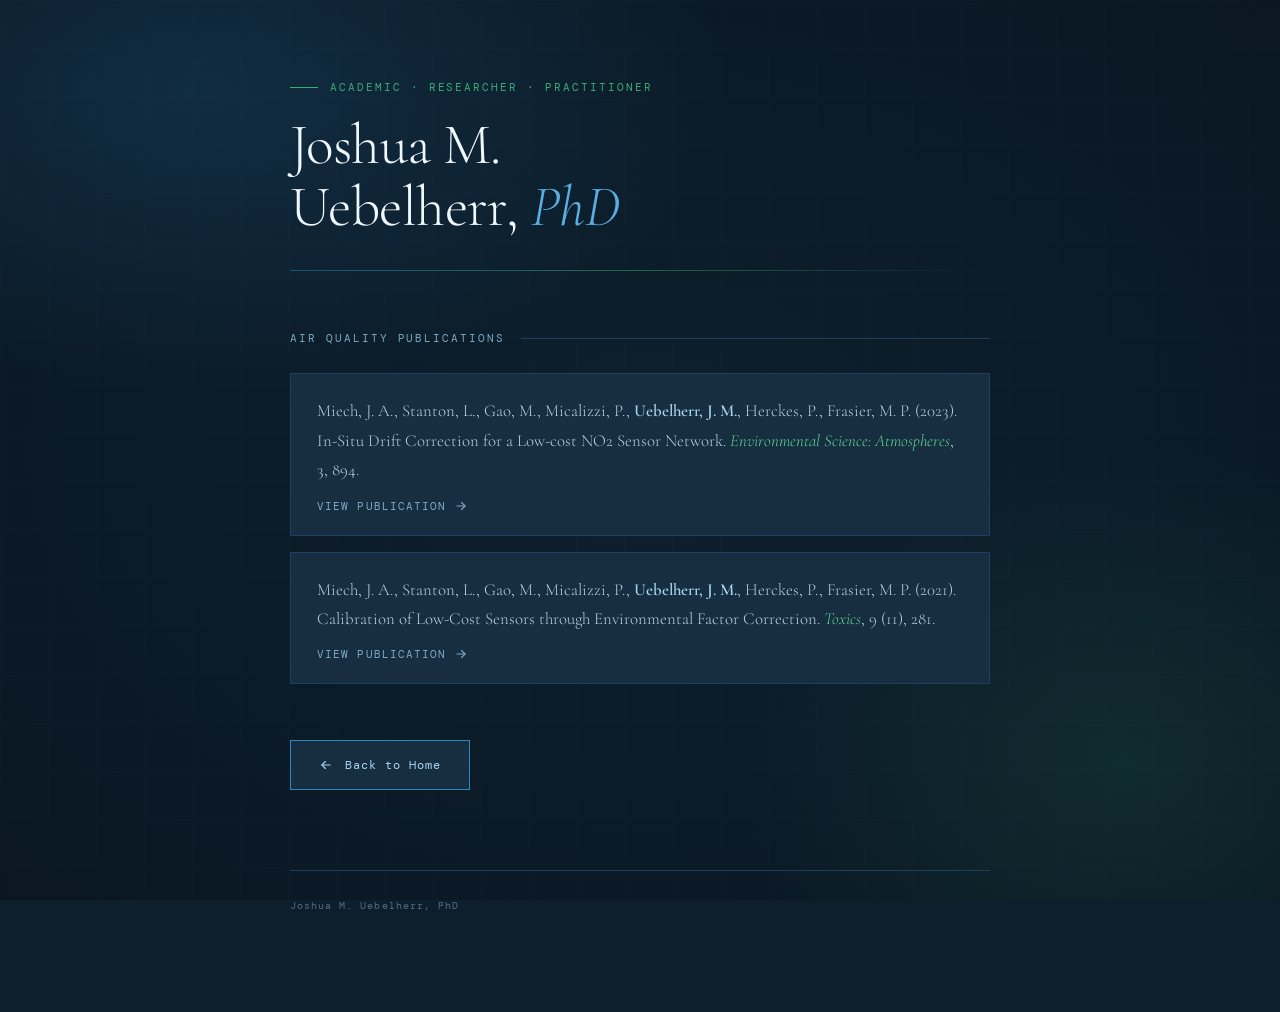
==== AqPubs.html @ 9b2a9685 "Add files via upload" ====
<!DOCTYPE html>
<html lang="en">
<head>
  <meta charset="UTF-8" />
  <meta name="viewport" content="width=device-width, initial-scale=1.0" />
  <title>Air Quality Publications</title>
  <link rel="preconnect" href="https://fonts.googleapis.com" />
  <link rel="preconnect" href="https://fonts.gstatic.com" crossorigin />
  <link href="https://fonts.googleapis.com/css2?family=Cormorant+Garamond:ital,wght@0,300;0,400;0,600;1,300;1,400&family=DM+Mono:wght@300;400&display=swap" rel="stylesheet" />
  <style>
    *, *::before, *::after {
      box-sizing: border-box;
      margin: 0;
      padding: 0;
    }

    :root {
      --bg:         #0d1f2d;
      --surface:    #162e40;
      --surface2:   #1c3a50;
      --blue:       #2e86c1;
      --blue-light: #5aafe0;
      --blue-pale:  #a8d4f0;
      --green:      #3aad72;
      --green-light:#62d699;
      --text:       #dce9f4;
      --text-dim:   #7fa8c4;
      --rule:       #1e4060;
      --white:      #f0f8ff;
    }

    html {
      background: var(--bg);
      color: var(--text);
      font-size: 16px;
    }

    body {
      font-family: 'Cormorant Garamond', Georgia, serif;
      min-height: 100vh;
      overflow-x: hidden;
    }

    body::before {
      content: '';
      position: fixed;
      inset: 0;
      background:
        radial-gradient(ellipse 70% 55% at 15% 10%, rgba(46,134,193,0.18) 0%, transparent 60%),
        radial-gradient(ellipse 55% 65% at 88% 85%, rgba(58,173,114,0.12) 0%, transparent 55%),
        radial-gradient(ellipse 90% 90% at 50% 50%, #0d1f2d 0%, #091520 100%);
      z-index: -1;
    }

    body::after {
      content: '';
      position: fixed;
      inset: 0;
      background-image:
        linear-gradient(rgba(46,134,193,0.03) 1px, transparent 1px),
        linear-gradient(90deg, rgba(46,134,193,0.03) 1px, transparent 1px);
      background-size: 48px 48px;
      z-index: -1;
    }

    .page {
      max-width: 780px;
      margin: 0 auto;
      padding: 80px 40px 100px;
    }

    /* ── Header ── */
    header {
      margin-bottom: 60px;
      opacity: 0;
      transform: translateY(20px);
      animation: rise 0.9s cubic-bezier(0.22, 1, 0.36, 1) 0.1s forwards;
    }

    .label {
      font-family: 'DM Mono', monospace;
      font-size: 0.68rem;
      letter-spacing: 0.18em;
      color: var(--green);
      text-transform: uppercase;
      margin-bottom: 20px;
      display: flex;
      align-items: center;
      gap: 12px;
    }

    .label::before {
      content: '';
      display: inline-block;
      width: 28px;
      height: 1px;
      background: var(--green);
    }

    h1 {
      font-family: 'Cormorant Garamond', Georgia, serif;
      font-weight: 300;
      font-size: clamp(2.4rem, 5.5vw, 3.6rem);
      line-height: 1.08;
      letter-spacing: -0.01em;
      color: var(--white);
    }

    h1 em {
      font-style: italic;
      color: var(--blue-light);
    }

    .rule {
      width: 100%;
      height: 1px;
      background: linear-gradient(to right, var(--blue), var(--green), transparent);
      margin: 32px 0;
      opacity: 0.5;
    }

    /* ── Section Header ── */
    .section-header {
      display: flex;
      align-items: center;
      gap: 16px;
      margin-bottom: 28px;
    }

    .section-header h2 {
      font-family: 'DM Mono', monospace;
      font-size: 0.68rem;
      font-weight: 400;
      letter-spacing: 0.18em;
      text-transform: uppercase;
      color: var(--text-dim);
      white-space: nowrap;
    }

    .section-header::after {
      content: '';
      flex: 1;
      height: 1px;
      background: var(--rule);
    }

    /* ── Publications Section ── */
    .pub-section {
      opacity: 0;
      transform: translateY(16px);
      animation: rise 0.9s cubic-bezier(0.22, 1, 0.36, 1) 0.35s forwards;
    }

    .pub-list {
      display: flex;
      flex-direction: column;
      gap: 16px;
      list-style: none;
    }

    /* ── Publication Card Buttons ── */
    .pub-card {
      display: block;
      text-decoration: none;
      color: var(--text);
      padding: 22px 26px;
      border: 1px solid var(--rule);
      background: var(--surface);
      transition: border-color 0.3s, background 0.3s, transform 0.25s, box-shadow 0.3s;
      cursor: pointer;
    }

    .pub-card:hover {
      background: var(--surface2);
      border-color: var(--blue-light);
      transform: translateY(-3px);
      box-shadow: 0 8px 24px rgba(0,0,0,0.3);
    }

    .pub-card .pub-text {
      font-family: 'Cormorant Garamond', Georgia, serif;
      font-size: 1.05rem;
      line-height: 1.75;
      font-weight: 300;
      color: #b8d0e4;
    }

    .pub-card .pub-text .author-highlight {
      font-weight: 600;
      color: var(--blue-pale);
    }

    .pub-card .pub-text em {
      font-style: italic;
      color: var(--green-light);
    }

    .pub-card .pub-footer {
      display: flex;
      align-items: center;
      gap: 8px;
      margin-top: 14px;
      font-family: 'DM Mono', monospace;
      font-size: 0.68rem;
      letter-spacing: 0.1em;
      text-transform: uppercase;
      color: var(--text-dim);
      transition: color 0.3s;
    }

    .pub-card:hover .pub-footer {
      color: var(--blue-light);
    }

    .pub-card .pub-footer .arrow-icon {
      transition: transform 0.25s;
    }

    .pub-card:hover .pub-footer .arrow-icon {
      transform: translateX(4px);
    }

    /* Alternate hover color for variety */
    .pub-list li:nth-child(2) .pub-card:hover {
      border-color: var(--green-light);
    }
    .pub-list li:nth-child(2) .pub-card:hover .pub-footer {
      color: var(--green-light);
    }


    /* ── Back Link ── */
    .back-link-section {
      margin-top: 56px;
      opacity: 0;
      transform: translateY(16px);
      animation: rise 0.9s cubic-bezier(0.22, 1, 0.36, 1) 0.55s forwards;
    }

    .back-btn {
      display: inline-flex;
      align-items: center;
      gap: 12px;
      font-family: 'DM Mono', monospace;
      font-size: 0.78rem;
      letter-spacing: 0.08em;
      text-decoration: none;
      padding: 16px 28px;
      color: var(--blue-pale);
      background: var(--surface);
      border: 1px solid var(--blue);
      transition: background 0.3s, border-color 0.3s, color 0.3s, transform 0.25s, box-shadow 0.3s;
    }

    .back-btn:hover {
      background: var(--surface2);
      border-color: var(--green-light);
      color: var(--green-light);
      transform: translateY(-2px);
      box-shadow: 0 8px 28px rgba(46,134,193,0.2);
    }

    .back-btn .arrow-icon {
      transition: transform 0.25s;
    }

    .back-btn:hover .arrow-icon {
      transform: translateX(-4px);
    }

    /* ── Footer ── */
    footer {
      margin-top: 80px;
      padding-top: 28px;
      border-top: 1px solid var(--rule);
      display: flex;
      justify-content: space-between;
      align-items: center;
      opacity: 0;
      animation: rise 0.9s cubic-bezier(0.22, 1, 0.36, 1) 0.7s forwards;
    }

    footer span {
      font-family: 'DM Mono', monospace;
      font-size: 0.65rem;
      letter-spacing: 0.1em;
      color: var(--text-dim);
      opacity: 0.6;
    }

    .dot {
      width: 5px;
      height: 5px;
      border-radius: 50%;
      background: var(--green);
      opacity: 0.5;
    }

    @keyframes rise {
      to { opacity: 1; transform: translateY(0); }
    }

    @media (max-width: 560px) {
      .page { padding: 56px 24px 72px; }
      footer { flex-direction: column; gap: 12px; text-align: center; }
      .dot { display: none; }
      .pub-card { padding: 18px 20px; }
    }
  </style>
</head>
<body>
  <main class="page">

    <header>
      <p class="label">Academic · Researcher · Practitioner</p>
      <h1>Joshua M.<br>Uebelherr, <em>PhD</em></h1>
      <div class="rule"></div>
    </header>

    <section class="pub-section" aria-label="Air Quality Publications">
      <div class="section-header">
        <h2>Air Quality Publications</h2>
      </div>

      <ul class="pub-list">

        <li>
          <a class="pub-card" href="https://pubs.rsc.org/en/content/articlelanding/2023/ea/d2ea00145" target="_blank" rel="noopener noreferrer">
            <p class="pub-text">
              Miech, J. A., Stanton, L., Gao, M., Micalizzi, P., <span class="author-highlight">Uebelherr, J. M.</span>, Herckes, P., Frasier, M. P. (2023). In-Situ Drift Correction for a Low-cost NO2 Sensor Network. <em>Environmental Science: Atmospheres</em>, 3, 894.
            </p>
            <span class="pub-footer">
              View Publication
              <svg width="14" height="14" viewBox="0 0 24 24" fill="none" stroke="currentColor" stroke-width="2" stroke-linecap="round" stroke-linejoin="round" class="arrow-icon" aria-hidden="true">
                <line x1="5" y1="12" x2="19" y2="12"/>
                <polyline points="13 6 19 12 13 18"/>
              </svg>
            </span>
          </a>
        </li>

        <li>
          <a class="pub-card" href="https://www.mdpi.com/2305-6304/9/11/281" target="_blank" rel="noopener noreferrer">
            <p class="pub-text">
              Miech, J. A., Stanton, L., Gao, M., Micalizzi, P., <span class="author-highlight">Uebelherr, J. M.</span>, Herckes, P., Frasier, M. P. (2021). Calibration of Low-Cost Sensors through Environmental Factor Correction. <em>Toxics</em>, 9 (11), 281.
            </p>
            <span class="pub-footer">
              View Publication
              <svg width="14" height="14" viewBox="0 0 24 24" fill="none" stroke="currentColor" stroke-width="2" stroke-linecap="round" stroke-linejoin="round" class="arrow-icon" aria-hidden="true">
                <line x1="5" y1="12" x2="19" y2="12"/>
                <polyline points="13 6 19 12 13 18"/>
              </svg>
            </span>
          </a>
        </li>

      </ul>
    </section>

    <section class="back-link-section" aria-label="Navigation">
      <a href="https://uebelherr.net" class="back-btn">
        <svg width="14" height="14" viewBox="0 0 24 24" fill="none" stroke="currentColor" stroke-width="2" stroke-linecap="round" stroke-linejoin="round" class="arrow-icon" aria-hidden="true">
          <line x1="19" y1="12" x2="5" y2="12"/>
          <polyline points="11 18 5 12 11 6"/>
        </svg>
        Back to Home
      </a>
    </section>

    <footer>
      <span>Joshua M. Uebelherr, PhD</span>
    </footer>

  </main>
</body>
</html>
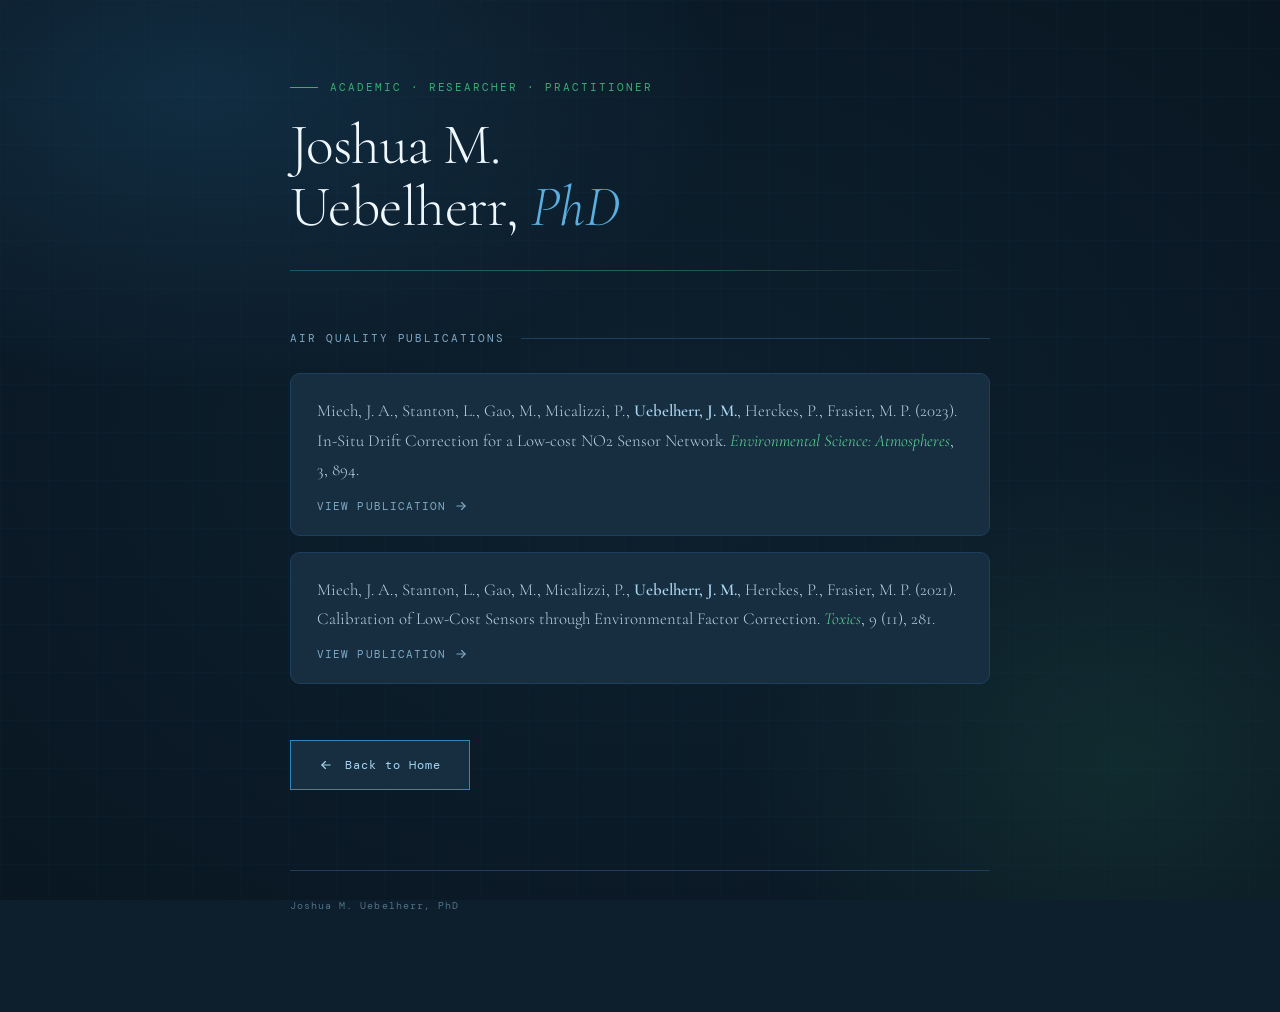
==== commit 2f081e57: "Add files via upload" ====
--- a/AqPubs.html
+++ b/AqPubs.html
@@ -1,376 +1,11 @@
-<!DOCTYPE html>
-<html lang="en">
-<head>
-  <meta charset="UTF-8" />
-  <meta name="viewport" content="width=device-width, initial-scale=1.0" />
-  <title>Air Quality Publications</title>
-  <link rel="preconnect" href="https://fonts.googleapis.com" />
-  <link rel="preconnect" href="https://fonts.gstatic.com" crossorigin />
-  <link href="https://fonts.googleapis.com/css2?family=Cormorant+Garamond:ital,wght@0,300;0,400;0,600;1,300;1,400&family=DM+Mono:wght@300;400&display=swap" rel="stylesheet" />
-  <style>
-    *, *::before, *::after {
-      box-sizing: border-box;
-      margin: 0;
-      padding: 0;
-    }
-
-    :root {
-      --bg:         #0d1f2d;
-      --surface:    #162e40;
-      --surface2:   #1c3a50;
-      --blue:       #2e86c1;
-      --blue-light: #5aafe0;
-      --blue-pale:  #a8d4f0;
-      --green:      #3aad72;
-      --green-light:#62d699;
-      --text:       #dce9f4;
-      --text-dim:   #7fa8c4;
-      --rule:       #1e4060;
-      --white:      #f0f8ff;
-    }
-
-    html {
-      background: var(--bg);
-      color: var(--text);
-      font-size: 16px;
-    }
-
-    body {
-      font-family: 'Cormorant Garamond', Georgia, serif;
-      min-height: 100vh;
-      overflow-x: hidden;
-    }
-
-    body::before {
-      content: '';
-      position: fixed;
-      inset: 0;
-      background:
-        radial-gradient(ellipse 70% 55% at 15% 10%, rgba(46,134,193,0.18) 0%, transparent 60%),
-        radial-gradient(ellipse 55% 65% at 88% 85%, rgba(58,173,114,0.12) 0%, transparent 55%),
-        radial-gradient(ellipse 90% 90% at 50% 50%, #0d1f2d 0%, #091520 100%);
-      z-index: -1;
-    }
-
-    body::after {
-      content: '';
-      position: fixed;
-      inset: 0;
-      background-image:
-        linear-gradient(rgba(46,134,193,0.03) 1px, transparent 1px),
-        linear-gradient(90deg, rgba(46,134,193,0.03) 1px, transparent 1px);
-      background-size: 48px 48px;
-      z-index: -1;
-    }
-
-    .page {
-      max-width: 780px;
-      margin: 0 auto;
-      padding: 80px 40px 100px;
-    }
-
-    /* ── Header ── */
-    header {
-      margin-bottom: 60px;
-      opacity: 0;
-      transform: translateY(20px);
-      animation: rise 0.9s cubic-bezier(0.22, 1, 0.36, 1) 0.1s forwards;
-    }
-
-    .label {
-      font-family: 'DM Mono', monospace;
-      font-size: 0.68rem;
-      letter-spacing: 0.18em;
-      color: var(--green);
-      text-transform: uppercase;
-      margin-bottom: 20px;
-      display: flex;
-      align-items: center;
-      gap: 12px;
-    }
-
-    .label::before {
-      content: '';
-      display: inline-block;
-      width: 28px;
-      height: 1px;
-      background: var(--green);
-    }
-
-    h1 {
-      font-family: 'Cormorant Garamond', Georgia, serif;
-      font-weight: 300;
-      font-size: clamp(2.4rem, 5.5vw, 3.6rem);
-      line-height: 1.08;
-      letter-spacing: -0.01em;
-      color: var(--white);
-    }
-
-    h1 em {
-      font-style: italic;
-      color: var(--blue-light);
-    }
-
-    .rule {
-      width: 100%;
-      height: 1px;
-      background: linear-gradient(to right, var(--blue), var(--green), transparent);
-      margin: 32px 0;
-      opacity: 0.5;
-    }
-
-    /* ── Section Header ── */
-    .section-header {
-      display: flex;
-      align-items: center;
-      gap: 16px;
-      margin-bottom: 28px;
-    }
-
-    .section-header h2 {
-      font-family: 'DM Mono', monospace;
-      font-size: 0.68rem;
-      font-weight: 400;
-      letter-spacing: 0.18em;
-      text-transform: uppercase;
-      color: var(--text-dim);
-      white-space: nowrap;
-    }
-
-    .section-header::after {
-      content: '';
-      flex: 1;
-      height: 1px;
-      background: var(--rule);
-    }
-
-    /* ── Publications Section ── */
-    .pub-section {
-      opacity: 0;
-      transform: translateY(16px);
-      animation: rise 0.9s cubic-bezier(0.22, 1, 0.36, 1) 0.35s forwards;
-    }
-
-    .pub-list {
-      display: flex;
-      flex-direction: column;
-      gap: 16px;
-      list-style: none;
-    }
-
-    /* ── Publication Card Buttons ── */
-    .pub-card {
-      display: block;
-      text-decoration: none;
-      color: var(--text);
-      padding: 22px 26px;
-      border: 1px solid var(--rule);
-      background: var(--surface);
-      transition: border-color 0.3s, background 0.3s, transform 0.25s, box-shadow 0.3s;
-      cursor: pointer;
-    }
-
-    .pub-card:hover {
-      background: var(--surface2);
-      border-color: var(--blue-light);
-      transform: translateY(-3px);
-      box-shadow: 0 8px 24px rgba(0,0,0,0.3);
-    }
-
-    .pub-card .pub-text {
-      font-family: 'Cormorant Garamond', Georgia, serif;
-      font-size: 1.05rem;
-      line-height: 1.75;
-      font-weight: 300;
-      color: #b8d0e4;
-    }
-
-    .pub-card .pub-text .author-highlight {
-      font-weight: 600;
-      color: var(--blue-pale);
-    }
-
-    .pub-card .pub-text em {
-      font-style: italic;
-      color: var(--green-light);
-    }
-
-    .pub-card .pub-footer {
-      display: flex;
-      align-items: center;
-      gap: 8px;
-      margin-top: 14px;
-      font-family: 'DM Mono', monospace;
-      font-size: 0.68rem;
-      letter-spacing: 0.1em;
-      text-transform: uppercase;
-      color: var(--text-dim);
-      transition: color 0.3s;
-    }
-
-    .pub-card:hover .pub-footer {
-      color: var(--blue-light);
-    }
-
-    .pub-card .pub-footer .arrow-icon {
-      transition: transform 0.25s;
-    }
-
-    .pub-card:hover .pub-footer .arrow-icon {
-      transform: translateX(4px);
-    }
-
-    /* Alternate hover color for variety */
-    .pub-list li:nth-child(2) .pub-card:hover {
-      border-color: var(--green-light);
-    }
-    .pub-list li:nth-child(2) .pub-card:hover .pub-footer {
-      color: var(--green-light);
-    }
-
-
-    /* ── Back Link ── */
-    .back-link-section {
-      margin-top: 56px;
-      opacity: 0;
-      transform: translateY(16px);
-      animation: rise 0.9s cubic-bezier(0.22, 1, 0.36, 1) 0.55s forwards;
-    }
-
-    .back-btn {
-      display: inline-flex;
-      align-items: center;
-      gap: 12px;
-      font-family: 'DM Mono', monospace;
-      font-size: 0.78rem;
-      letter-spacing: 0.08em;
-      text-decoration: none;
-      padding: 16px 28px;
-      color: var(--blue-pale);
-      background: var(--surface);
-      border: 1px solid var(--blue);
-      transition: background 0.3s, border-color 0.3s, color 0.3s, transform 0.25s, box-shadow 0.3s;
-    }
-
-    .back-btn:hover {
-      background: var(--surface2);
-      border-color: var(--green-light);
-      color: var(--green-light);
-      transform: translateY(-2px);
-      box-shadow: 0 8px 28px rgba(46,134,193,0.2);
-    }
-
-    .back-btn .arrow-icon {
-      transition: transform 0.25s;
-    }
-
-    .back-btn:hover .arrow-icon {
-      transform: translateX(-4px);
-    }
-
-    /* ── Footer ── */
-    footer {
-      margin-top: 80px;
-      padding-top: 28px;
-      border-top: 1px solid var(--rule);
-      display: flex;
-      justify-content: space-between;
-      align-items: center;
-      opacity: 0;
-      animation: rise 0.9s cubic-bezier(0.22, 1, 0.36, 1) 0.7s forwards;
-    }
-
-    footer span {
-      font-family: 'DM Mono', monospace;
-      font-size: 0.65rem;
-      letter-spacing: 0.1em;
-      color: var(--text-dim);
-      opacity: 0.6;
-    }
-
-    .dot {
-      width: 5px;
-      height: 5px;
-      border-radius: 50%;
-      background: var(--green);
-      opacity: 0.5;
-    }
-
-    @keyframes rise {
-      to { opacity: 1; transform: translateY(0); }
-    }
-
-    @media (max-width: 560px) {
-      .page { padding: 56px 24px 72px; }
-      footer { flex-direction: column; gap: 12px; text-align: center; }
-      .dot { display: none; }
-      .pub-card { padding: 18px 20px; }
-    }
-  </style>
-</head>
-<body>
-  <main class="page">
-
-    <header>
-      <p class="label">Academic · Researcher · Practitioner</p>
-      <h1>Joshua M.<br>Uebelherr, <em>PhD</em></h1>
-      <div class="rule"></div>
-    </header>
-
-    <section class="pub-section" aria-label="Air Quality Publications">
-      <div class="section-header">
-        <h2>Air Quality Publications</h2>
-      </div>
-
-      <ul class="pub-list">
-
-        <li>
-          <a class="pub-card" href="https://pubs.rsc.org/en/content/articlelanding/2023/ea/d2ea00145" target="_blank" rel="noopener noreferrer">
-            <p class="pub-text">
-              Miech, J. A., Stanton, L., Gao, M., Micalizzi, P., <span class="author-highlight">Uebelherr, J. M.</span>, Herckes, P., Frasier, M. P. (2023). In-Situ Drift Correction for a Low-cost NO2 Sensor Network. <em>Environmental Science: Atmospheres</em>, 3, 894.
-            </p>
-            <span class="pub-footer">
-              View Publication
-              <svg width="14" height="14" viewBox="0 0 24 24" fill="none" stroke="currentColor" stroke-width="2" stroke-linecap="round" stroke-linejoin="round" class="arrow-icon" aria-hidden="true">
-                <line x1="5" y1="12" x2="19" y2="12"/>
-                <polyline points="13 6 19 12 13 18"/>
-              </svg>
-            </span>
-          </a>
-        </li>
-
-        <li>
-          <a class="pub-card" href="https://www.mdpi.com/2305-6304/9/11/281" target="_blank" rel="noopener noreferrer">
-            <p class="pub-text">
-              Miech, J. A., Stanton, L., Gao, M., Micalizzi, P., <span class="author-highlight">Uebelherr, J. M.</span>, Herckes, P., Frasier, M. P. (2021). Calibration of Low-Cost Sensors through Environmental Factor Correction. <em>Toxics</em>, 9 (11), 281.
-            </p>
-            <span class="pub-footer">
-              View Publication
-              <svg width="14" height="14" viewBox="0 0 24 24" fill="none" stroke="currentColor" stroke-width="2" stroke-linecap="round" stroke-linejoin="round" class="arrow-icon" aria-hidden="true">
-                <line x1="5" y1="12" x2="19" y2="12"/>
-                <polyline points="13 6 19 12 13 18"/>
-              </svg>
-            </span>
-          </a>
-        </li>
-
-      </ul>
-    </section>
-
-    <section class="back-link-section" aria-label="Navigation">
-      <a href="https://uebelherr.net" class="back-btn">
-        <svg width="14" height="14" viewBox="0 0 24 24" fill="none" stroke="currentColor" stroke-width="2" stroke-linecap="round" stroke-linejoin="round" class="arrow-icon" aria-hidden="true">
-          <line x1="19" y1="12" x2="5" y2="12"/>
-          <polyline points="11 18 5 12 11 6"/>
-        </svg>
-        Back to Home
-      </a>
-    </section>
-
-    <footer>
-      <span>Joshua M. Uebelherr, PhD</span>
-    </footer>
-
-  </main>
-</body>
-</html>
+<!DOCTYPE html><html lang="en"><head><meta charset="UTF-8" /><meta name="viewport" content="width=device-width, initial-scale=1.0" /><title>Air Quality Publications</title><link rel="preconnect" href="https://fonts.googleapis.com" /><link rel="preconnect" href="https://fonts.gstatic.com" crossorigin /><link href="https://fonts.googleapis.com/css2?family=Cormorant+Garamond:ital,wght@0,300;0,400;0,600;1,300;1,400&family=DM+Mono:wght@300;400&display=swap" rel="stylesheet" /><style>*,*::before,*::after{box-sizing:border-box;margin:0;padding:0}:root{--bg:#0d1f2d;--surface:#162e40;--surface2:#1c3a50;--blue:#2e86c1;--blue-light:#5aafe0;--blue-pale:#a8d4f0;--green:#3aad72;--green-light:#62d699;--text:#dce9f4;--text-dim:#7fa8c4;--rule:#1e4060;--white:#f0f8ff}html{background:var(--bg);color:var(--text);font-size:16px}body{font-family:'Cormorant Garamond',Georgia,serif;min-height:100vh;overflow-x:hidden}body::before{content:'';position:fixed;inset:0;background:radial-gradient(ellipse 70% 55% at 15% 10%,rgba(46,134,193,0.18) 0%,transparent 60%),radial-gradient(ellipse 55% 65% at 88% 85%,rgba(58,173,114,0.12) 0%,transparent 55%),radial-gradient(ellipse 90% 90% at 50% 50%,#0d1f2d 0%,#091520 100%);z-index:-1}body::after{content:'';position:fixed;inset:0;background-image:linear-gradient(rgba(46,134,193,0.03) 1px,transparent 1px),linear-gradient(90deg,rgba(46,134,193,0.03) 1px,transparent 1px);background-size:48px 48px;z-index:-1}.page{max-width:780px;margin:0 auto;padding:80px 40px 100px}header{margin-bottom:60px;opacity:0;transform:translateY(20px);animation:rise 0.9s cubic-bezier(0.22,1,0.36,1) 0.1s forwards}.label{font-family:'DM Mono',monospace;font-size:0.68rem;letter-spacing:0.18em;color:var(--green);text-transform:uppercase;margin-bottom:20px;display:flex;align-items:center;gap:12px}.label::before{content:'';display:inline-block;width:28px;height:1px;background:var(--green)}h1{font-family:'Cormorant Garamond',Georgia,serif;font-weight:300;font-size:clamp(2.4rem,5.5vw,3.6rem);line-height:1.08;letter-spacing:-0.01em;color:var(--white)}h1 em{font-style:italic;color:var(--blue-light)}.rule{width:100%;height:1px;background:linear-gradient(to right,var(--blue),var(--green),transparent);margin:32px 0;opacity:0.5}.section-header{display:flex;align-items:center;gap:16px;margin-bottom:28px}.section-header h2{font-family:'DM Mono',monospace;font-size:0.68rem;font-weight:400;letter-spacing:0.18em;text-transform:uppercase;color:var(--text-dim);white-space:nowrap}.section-header::after{content:'';flex:1;height:1px;background:var(--rule)}.pub-section{opacity:0;transform:translateY(16px);animation:rise 0.9s cubic-bezier(0.22,1,0.36,1) 0.35s forwards}.pub-list{display:flex;flex-direction:column;gap:16px;list-style:none}.pub-card{display:block;text-decoration:none;color:var(--text);padding:22px 26px;border:1px solid var(--rule);border-radius:10px;background:var(--surface);transition:border-color 0.3s,background 0.3s,transform 0.25s,box-shadow 0.3s;cursor:pointer}.pub-card:hover{background:var(--surface2);border-color:var(--blue-light);transform:translateY(-3px);box-shadow:0 8px 24px rgba(0,0,0,0.3)}.pub-card .pub-text{font-family:'Cormorant Garamond',Georgia,serif;font-size:1.05rem;line-height:1.75;font-weight:300;color:#b8d0e4}.pub-card .pub-text .author-highlight{font-weight:600;color:var(--blue-pale)}.pub-card .pub-text em{font-style:italic;color:var(--green-light)}.pub-card .pub-footer{display:flex;align-items:center;gap:8px;margin-top:14px;font-family:'DM Mono',monospace;font-size:0.68rem;letter-spacing:0.1em;text-transform:uppercase;color:var(--text-dim);transition:color 0.3s}.pub-card:hover .pub-footer{color:var(--blue-light)}.pub-card .pub-footer .arrow-icon{transition:transform 0.25s}.pub-card:hover .pub-footer .arrow-icon{transform:translateX(4px)}.pub-list li:nth-child(2) .pub-card:hover{border-color:var(--green-light)}.pub-list li:nth-child(2) .pub-card:hover .pub-footer{color:var(--green-light)}.back-link-section{margin-top:56px;opacity:0;transform:translateY(16px);animation:rise 0.9s cubic-bezier(0.22,1,0.36,1) 0.55s forwards}.back-btn{display:inline-flex;align-items:center;gap:12px;font-family:'DM Mono',monospace;font-size:0.78rem;letter-spacing:0.08em;text-decoration:none;padding:16px 28px;color:var(--blue-pale);background:var(--surface);border:1px solid var(--blue);transition:background 0.3s,border-color 0.3s,color 0.3s,transform 0.25s,box-shadow 0.3s}.back-btn:hover{background:var(--surface2);border-color:var(--green-light);color:var(--green-light);transform:translateY(-2px);box-shadow:0 8px 28px rgba(46,134,193,0.2)}.back-btn .arrow-icon{transition:transform 0.25s}.back-btn:hover .arrow-icon{transform:translateX(-4px)}footer{margin-top:80px;padding-top:28px;border-top:1px solid var(--rule);display:flex;justify-content:space-between;align-items:center;opacity:0;animation:rise 0.9s cubic-bezier(0.22,1,0.36,1) 0.7s forwards}footer span{font-family:'DM Mono',monospace;font-size:0.65rem;letter-spacing:0.1em;color:var(--text-dim);opacity:0.6}.dot{width:5px;height:5px;border-radius:50%;background:var(--green);opacity:0.5}@keyframes rise{to{opacity:1;transform:translateY(0)}}@media (max-width:560px){.page{padding:56px 24px 72px}footer{flex-direction:column;gap:12px;text-align:center}.dot{display:none}.pub-card{padding:18px 20px}}</style></head><body><main class="page"><header><p class="label">Academic · Researcher · Practitioner</p><h1>Joshua M.<br>Uebelherr, <em>PhD</em></h1><div class="rule"></div></header><section class="pub-section" aria-label="Air Quality Publications"><div class="section-header"><h2>Air Quality Publications</h2></div><ul class="pub-list"><li><a class="pub-card" href="https://pubs.rsc.org/en/content/articlelanding/2023/ea/d2ea00145d" target="_blank" rel="noopener noreferrer"><p class="pub-text">
+Miech, J. A., Stanton, L., Gao, M., Micalizzi, P., <span class="author-highlight">Uebelherr, J. M.</span>, Herckes, P., Frasier, M. P. (2023). In-Situ Drift Correction for a Low-cost NO2 Sensor Network. <em>Environmental Science: Atmospheres</em>, 3, 894.
+</p><span class="pub-footer">
+View Publication
+<svg width="14" height="14" viewBox="0 0 24 24" fill="none" stroke="currentColor" stroke-width="2" stroke-linecap="round" stroke-linejoin="round" class="arrow-icon" aria-hidden="true"><line x1="5" y1="12" x2="19" y2="12"/><polyline points="13 6 19 12 13 18"/></svg></span></a></li><li><a class="pub-card" href="https://www.mdpi.com/2305-6304/9/11/281" target="_blank" rel="noopener noreferrer"><p class="pub-text">
+Miech, J. A., Stanton, L., Gao, M., Micalizzi, P., <span class="author-highlight">Uebelherr, J. M.</span>, Herckes, P., Frasier, M. P. (2021). Calibration of Low-Cost Sensors through Environmental Factor Correction. <em>Toxics</em>, 9 (11), 281.
+</p><span class="pub-footer">
+View Publication
+<svg width="14" height="14" viewBox="0 0 24 24" fill="none" stroke="currentColor" stroke-width="2" stroke-linecap="round" stroke-linejoin="round" class="arrow-icon" aria-hidden="true"><line x1="5" y1="12" x2="19" y2="12"/><polyline points="13 6 19 12 13 18"/></svg></span></a></li></ul></section><section class="back-link-section" aria-label="Navigation"><a href="https://uebelherr.net" class="back-btn"><svg width="14" height="14" viewBox="0 0 24 24" fill="none" stroke="currentColor" stroke-width="2" stroke-linecap="round" stroke-linejoin="round" class="arrow-icon" aria-hidden="true"><line x1="19" y1="12" x2="5" y2="12"/><polyline points="11 18 5 12 11 6"/></svg>
+Back to Home
+</a></section><footer><span>Joshua M. Uebelherr, PhD</span></footer></main></body></html>
